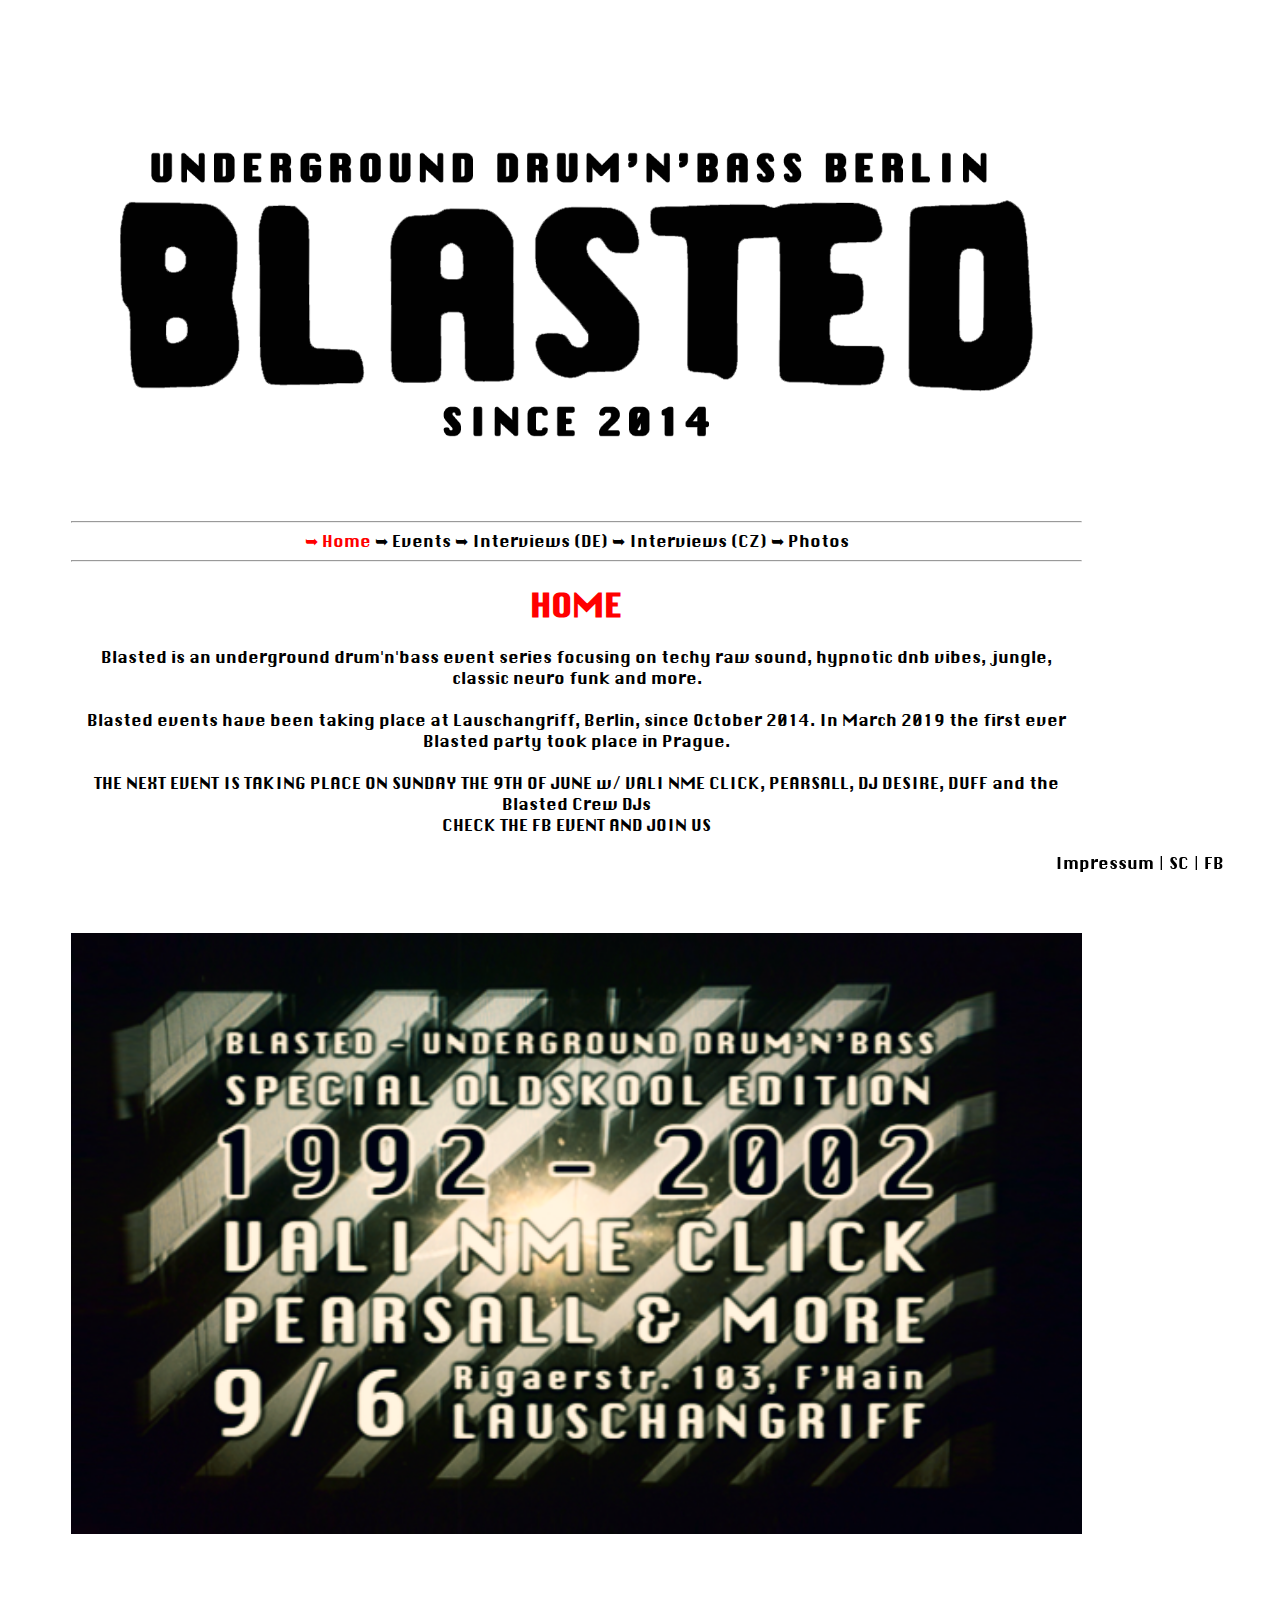
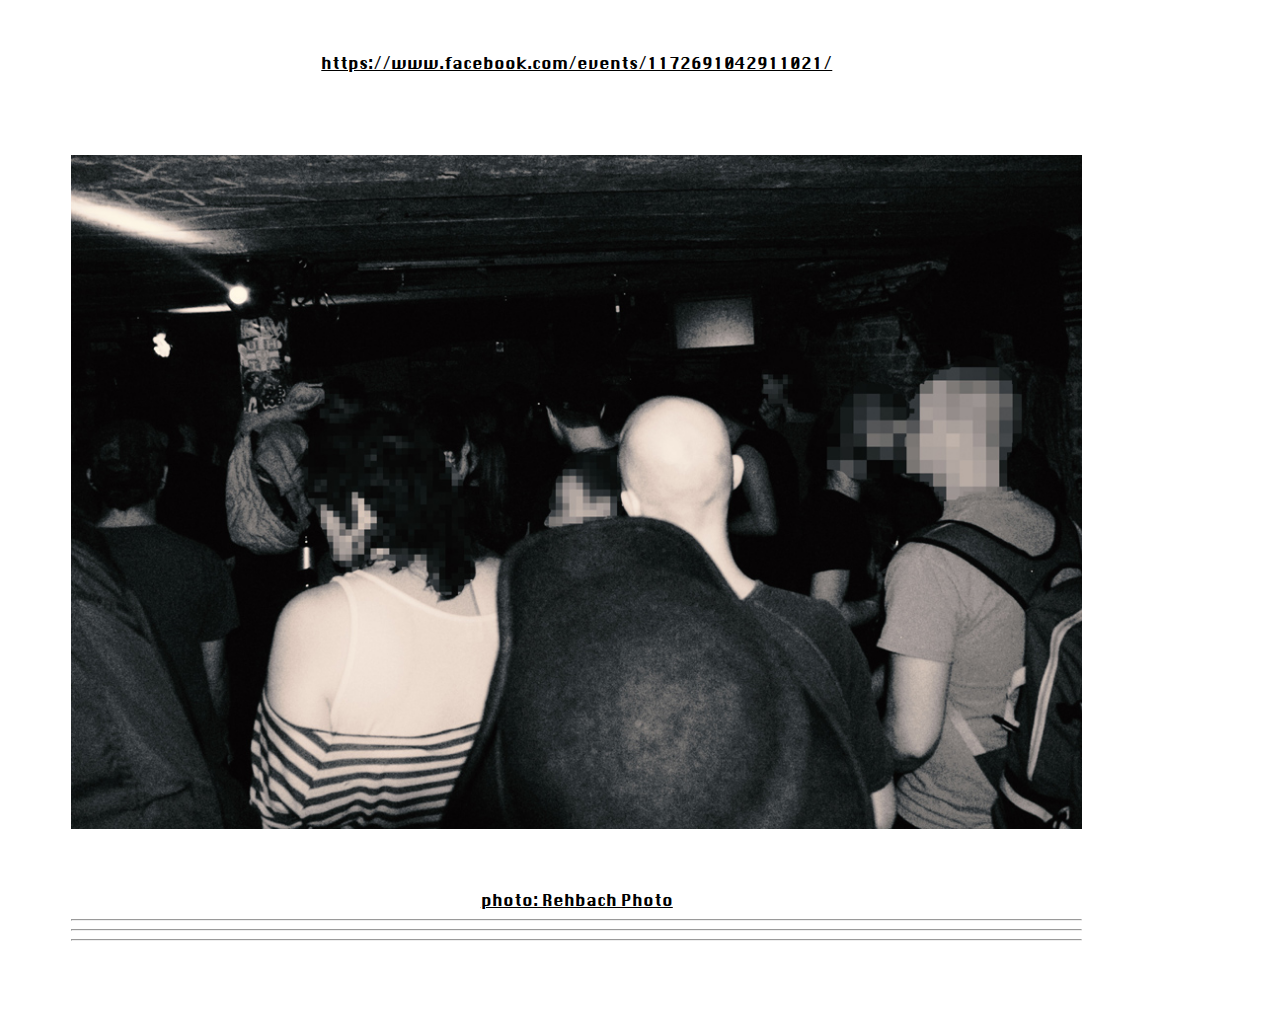
==== index.html @ 139c1ae5 "Update index.html" ====
<html>
  <head>
	  
	  <link rel="icon" href="/images/favicon2.png">
	  <script> 
    var gaProperty = 'UA-128121814-1'; 
    var disableStr = 'ga-disable-' + gaProperty; 
    if (document.cookie.indexOf(disableStr + '=true') > -1) { 
        window[disableStr] = true;
    } 
    function gaOptout() { 
        document.cookie = disableStr + '=true; expires=Thu, 31 Dec 2099 23:59:59 UTC; path=/'; 
        window[disableStr] = true; 
        alert('Das Tracking ist jetzt deaktiviert'); 
    } 
    (function(i,s,o,g,r,a,m){i['GoogleAnalyticsObject']=r;i[r]=i[r]||function(){ 
            (i[r].q=i[r].q||[]).push(arguments)},i[r].l=1*new Date();a=s.createElement(o), 
        m=s.getElementsByTagName(o)[0];a.async=1;a.src=g;m.parentNode.insertBefore(a,m) 
    })(window,document,'script','https://www.google-analytics.com/analytics.js','ga'); 

    ga('create', 'UA-128121814-1', 'auto'); 
    ga('set', 'anonymizeIp', true); 
    ga('send', 'pageview'); 
</script>
  <meta charset="utf-8">
  <meta name="viewport" content="width=device-width, initial-scale=1">
	  <!-- <img src="logo-blasted-web1080px.png">-->
	  
  <!-- <title>Blasted Drum'n'Bass</title>-->
  <link rel="stylesheet" href="stylesheet.css">
  <script src="https://code.jquery.com/jquery-3.3.1.min.js"></script>
  <!-- <script src="https://code.jquery.com/mobile/1.4.5/jquery.mobile-1.4.5.min.js"></script> -->
  <!-- Icon Library -->
  <link rel="stylesheet" href="https://maxcdn.bootstrapcdn.com/font-awesome/4.5.0/css/font-awesome.min.css">
  </head>
  <body>
	 <!--  <h1>DRUMNBASS UNDERGROUND BERLIN</h1>  
	  <div class="picture" 
	       style="background-image: url('https://i.imgur.com/C0jPWAF.png');">
       </div>
-->
  <div><!-- data-role="header" -->
    
  </div>
  <div role="main" class="content">
	  <!--<h3>DRUMNBASS UNDERGROUND BERLIN</h3>-->
	  <div class="picture"
	       style="background-image: url('images/head.png');">
       </div>
	   <!--  <a href="https://www.facebook.com/events/302608627232025/">
  	      <div class="picture" 
	      style="background-image: url('https://i.imgur.com/4Wd5L0T.jpg');">
              </div>
		    <br>
	    </a>
	   <div class="list">
  	   
		  <div>  <a href="https://www.facebook.com/events/302608627232025/">➥ Facebook event</a><br>
			 <a href="http://keepitrollin.de/Forum/Veranstaltungen-Drum-and-Bass/27-10-2018Four-years-of-Blasted-Lauschangriff.html">➥ Keep It Rollin thread</a><br>
		  	  <a href="https://www.residentadvisor.net/events/1171598">➥ Resident Advisor event</a><br>
			 
		  </div><br>
		  -->
		  <div class="list">
			  <hr>
			<a href="index.html" class="red">➥ Home</a>
			  <a href="events.html">➥ Events</a>
			  <a href="interviews_de.html">➥ Interviews (DE)</a>  
			  <a href="interviews_cz.html">➥ Interviews (CZ)</a> 
			<a href="photos.html">➥ Photos</a>  
 
			  <br>
			    <hr>
			  
			  <h1 class=whereami>HOME</h1>
			  
			  Blasted is an underground drum'n'bass event series focusing on techy raw sound, hypnotic dnb vibes, jungle, classic neuro funk and more.
			  <br> <br>Blasted events have been taking place at Lauschangriff, Berlin, since October 2014. In March 2019 the first ever Blasted party took place in Prague.
			   <br> <br>THE NEXT EVENT IS TAKING PLACE ON SUNDAY THE 9TH OF JUNE w/ VALI NME CLICK, PEARSALL, DJ DESIRE, DUFF and the Blasted Crew DJs<br>
			   CHECK THE FB EVENT AND JOIN US<br>
			  <a href="https://www.facebook.com/events/419753808594121/" target="_blank">
			   <div class="picture" 
	       style="background-image: url('images/2019-06-09-banner.png'); height: 90%;">
				  </div><a href="https://www.facebook.com/rehbachphotography/" target="_blank"></a>
			  
			  <br><u><a href="https://www.facebook.com/events/1172691042911021/" target="_blank">https://www.facebook.com/events/1172691042911021/</a>
			  </u> 
			  <br> <br>
			  <div class="picture" 
	       style="background-image: url('photos/home.jpg'); height: 90%;">
       </div><a href="https://www.facebook.com/rehbachphotography/" target="_blank"><u> photo: Rehbach Photo</u></a>
			  
			  <hr>
			  
			  
		
		  <hr>
		  <hr>
		   <!-- 
<h1>Impressum</h1>

<h2>Angaben gem&auml;&szlig; &sect; 5 TMG</h2>
<p>Martin Hyca<br />
Anzengruber 7<br />
12043 Berlin</p>

<h2>Kontakt</h2>
<p>Telefon: +49 (0) 15171445246<br />
E-Mail: blastednb@gmail.com</p>

<h3>Haftung f&uuml;r Inhalte</h3> <p>Als Diensteanbieter sind wir gem&auml;&szlig; &sect; 7 Abs.1 TMG f&uuml;r eigene Inhalte auf diesen Seiten nach den allgemeinen Gesetzen verantwortlich. Nach &sect;&sect; 8 bis 10 TMG sind wir als Diensteanbieter jedoch nicht verpflichtet, &uuml;bermittelte oder gespeicherte fremde Informationen zu &uuml;berwachen oder nach Umst&auml;nden zu forschen, die auf eine rechtswidrige T&auml;tigkeit hinweisen.</p> <p>Verpflichtungen zur Entfernung oder Sperrung der Nutzung von Informationen nach den allgemeinen Gesetzen bleiben hiervon unber&uuml;hrt. Eine diesbez&uuml;gliche Haftung ist jedoch erst ab dem Zeitpunkt der Kenntnis einer konkreten Rechtsverletzung m&ouml;glich. Bei Bekanntwerden von entsprechenden Rechtsverletzungen werden wir diese Inhalte umgehend entfernen.</p> <h3>Haftung f&uuml;r Links</h3> <p>Unser Angebot enth&auml;lt Links zu externen Websites Dritter, auf deren Inhalte wir keinen Einfluss haben. Deshalb k&ouml;nnen wir f&uuml;r diese fremden Inhalte auch keine Gew&auml;hr &uuml;bernehmen. F&uuml;r die Inhalte der verlinkten Seiten ist stets der jeweilige Anbieter oder Betreiber der Seiten verantwortlich. Die verlinkten Seiten wurden zum Zeitpunkt der Verlinkung auf m&ouml;gliche Rechtsverst&ouml;&szlig;e &uuml;berpr&uuml;ft. Rechtswidrige Inhalte waren zum Zeitpunkt der Verlinkung nicht erkennbar.</p> <p>Eine permanente inhaltliche Kontrolle der verlinkten Seiten ist jedoch ohne konkrete Anhaltspunkte einer Rechtsverletzung nicht zumutbar. Bei Bekanntwerden von Rechtsverletzungen werden wir derartige Links umgehend entfernen.</p> <h3>Urheberrecht</h3> <p>Die durch die Seitenbetreiber erstellten Inhalte und Werke auf diesen Seiten unterliegen dem deutschen Urheberrecht. Die Vervielf&auml;ltigung, Bearbeitung, Verbreitung und jede Art der Verwertung au&szlig;erhalb der Grenzen des Urheberrechtes bed&uuml;rfen der schriftlichen Zustimmung des jeweiligen Autors bzw. Erstellers. Downloads und Kopien dieser Seite sind nur f&uuml;r den privaten, nicht kommerziellen Gebrauch gestattet.</p> <p>Soweit die Inhalte auf dieser Seite nicht vom Betreiber erstellt wurden, werden die Urheberrechte Dritter beachtet. Insbesondere werden Inhalte Dritter als solche gekennzeichnet. Sollten Sie trotzdem auf eine Urheberrechtsverletzung aufmerksam werden, bitten wir um einen entsprechenden Hinweis. Bei Bekanntwerden von Rechtsverletzungen werden wir derartige Inhalte umgehend entfernen.</p>

<p>Quelle: <a href="https://www.e-recht24.de">https://www.e-recht24.de</a></p>
  -->
			  </div>  

  </div>
  <div class="footer"> <a href="impressum.html">Impressum</a> |
	  <a href=https://soundcloud.com/blasted_dnb>SC</a> |
	  <a href="https://www.facebook.com/blastedcrewberlin">FB</a> 
  </div>
  </body>
</html>
---- stylesheet.css ----
@font-face {font-family: "Krungthep";
  src: url("Krungthep.ttf") format("truetype")
}

a.red
{
 color: #ff0000 
}

span.answeringname
{
  font-family:courier;
   font-weight: bold;
}

p.frage
{
  font-family:courier;
  font-size:20px;
 font-weight: bold;
 color: 	#303030
   
}

p.antwort
{
  font-family:courier;
 font-style: normal;
  font-weight: normal;
 
}
p.fragecz
{
 font-weight: bold;
font-family:courier;
 color: 	#303030
}

p.antwortcz
{
 font-style: normal;
  font-family:courier
 
}

* {
  color: #000000;
  font-family: Krungthep;
}

body {
  background: #FFFFFF
}

a {
  text-decoration: none; 
  color: #000000
}

a:visited {
  color: #000000
}

h1 {
  text-align: center;
}



h1.whereami {
  color: #ff0000 
}

.picture {
  height: 50%;
  background-size: contain;
  background-repeat: no-repeat;
  background-position: center;
}

.content {
  font-style: normal;
  font-weight: normal;
  width: 80%;
  padding: 5%;
  text-align: center;
}

.section {
  padding: 20px;

}

.footer {
  position: fixed;
  bottom: 0;
  width: 90%;
  padding: 5%;
  padding-bottom: 2%;
  text-align: right;
}

ul
{
  align: center;
}

li
{
  align: center;
}

.list 
{
  
}
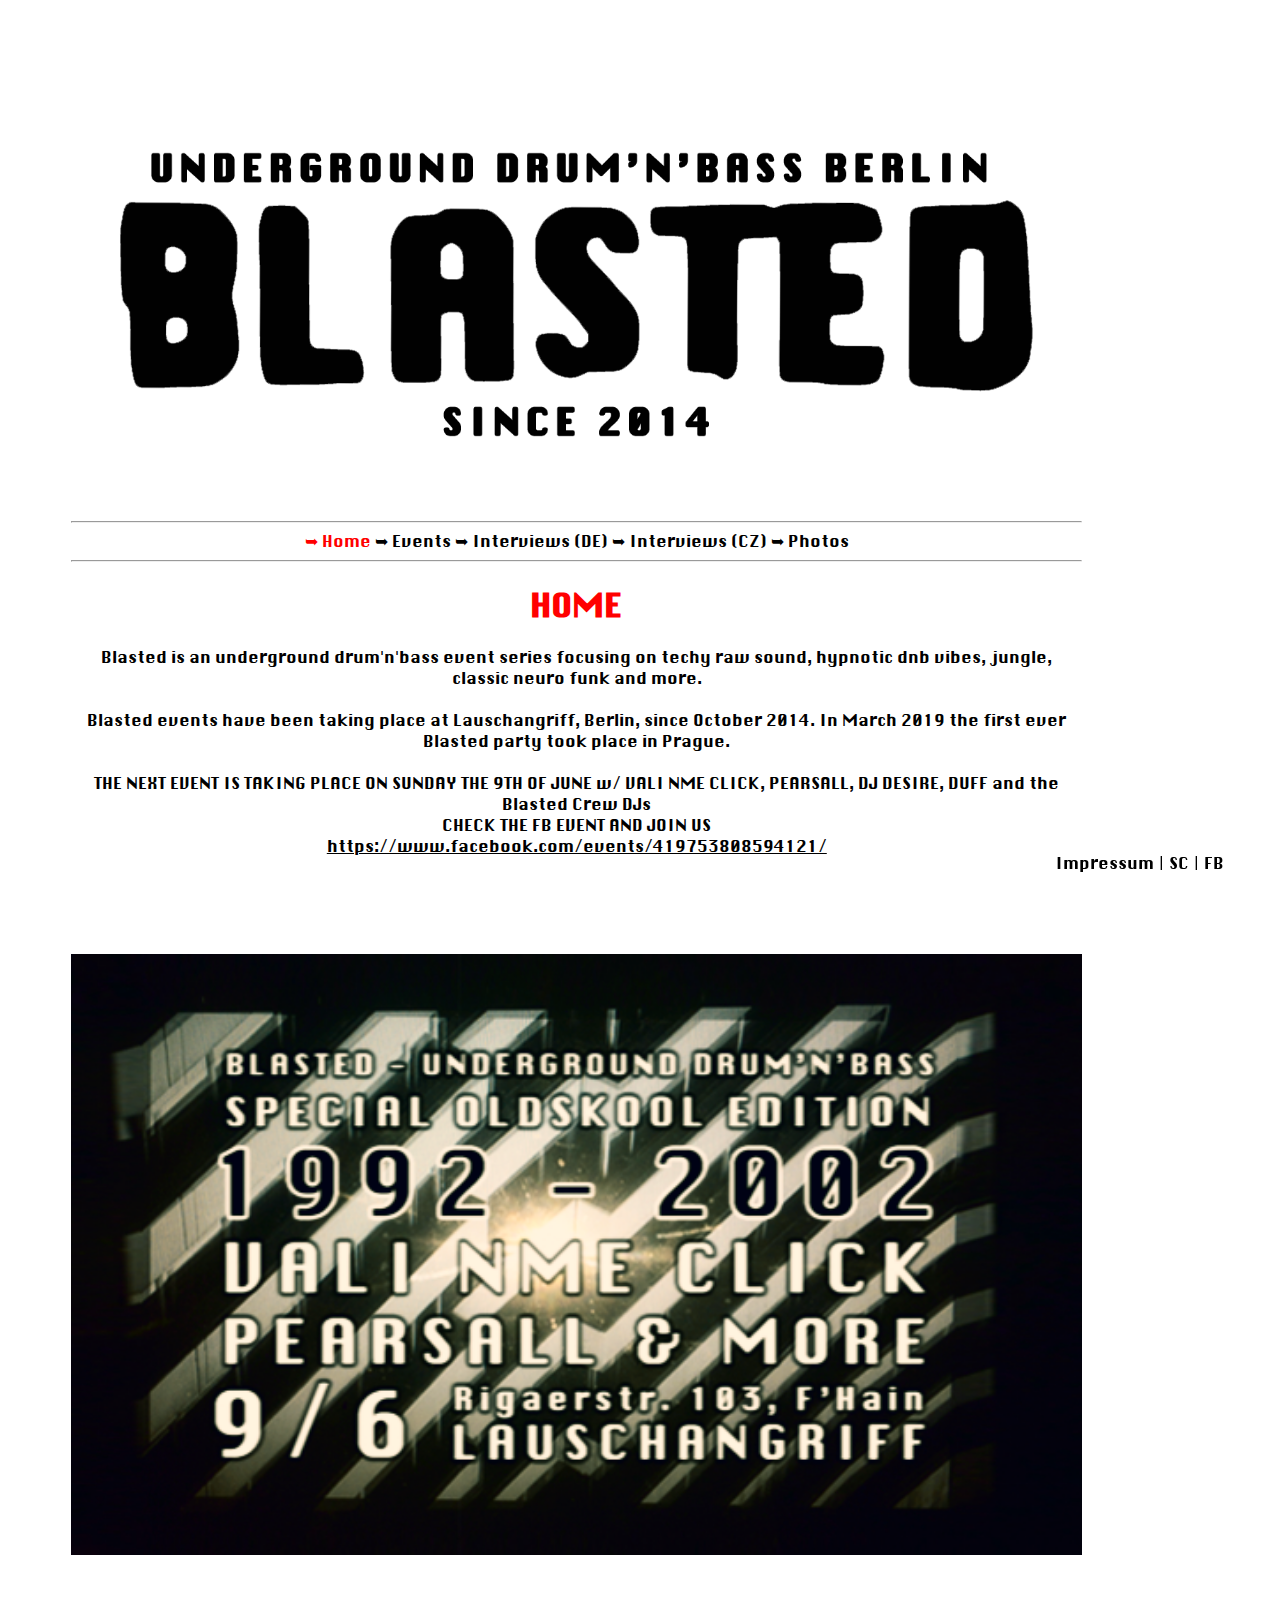
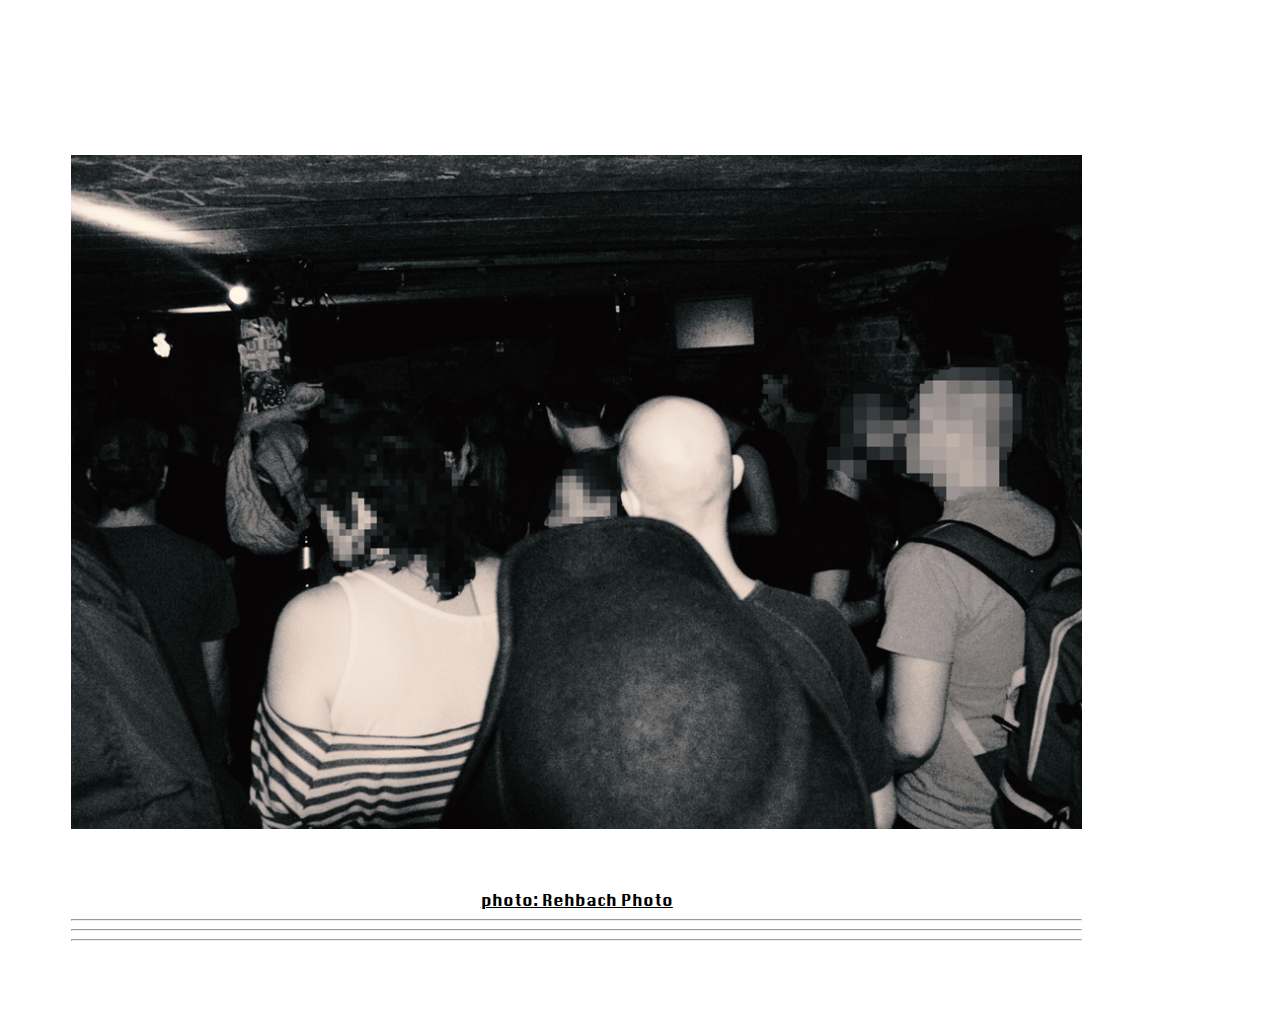
==== commit 4433774f: "Update index.html" ====
--- a/index.html
+++ b/index.html
@@ -78,13 +78,14 @@
 			  <br> <br>Blasted events have been taking place at Lauschangriff, Berlin, since October 2014. In March 2019 the first ever Blasted party took place in Prague.
 			   <br> <br>THE NEXT EVENT IS TAKING PLACE ON SUNDAY THE 9TH OF JUNE w/ VALI NME CLICK, PEARSALL, DJ DESIRE, DUFF and the Blasted Crew DJs<br>
 			   CHECK THE FB EVENT AND JOIN US<br>
+			  <u><a href="https://www.facebook.com/events/419753808594121/" target="_blank">https://www.facebook.com/events/419753808594121/</a>
+			  </u> <br>
 			  <a href="https://www.facebook.com/events/419753808594121/" target="_blank">
 			   <div class="picture" 
 	       style="background-image: url('images/2019-06-09-banner.png'); height: 90%;">
 				  </div><a href="https://www.facebook.com/rehbachphotography/" target="_blank"></a>
 			  
-			  <br><u><a href="https://www.facebook.com/events/1172691042911021/" target="_blank">https://www.facebook.com/events/1172691042911021/</a>
-			  </u> 
+			   
 			  <br> <br>
 			  <div class="picture" 
 	       style="background-image: url('photos/home.jpg'); height: 90%;">
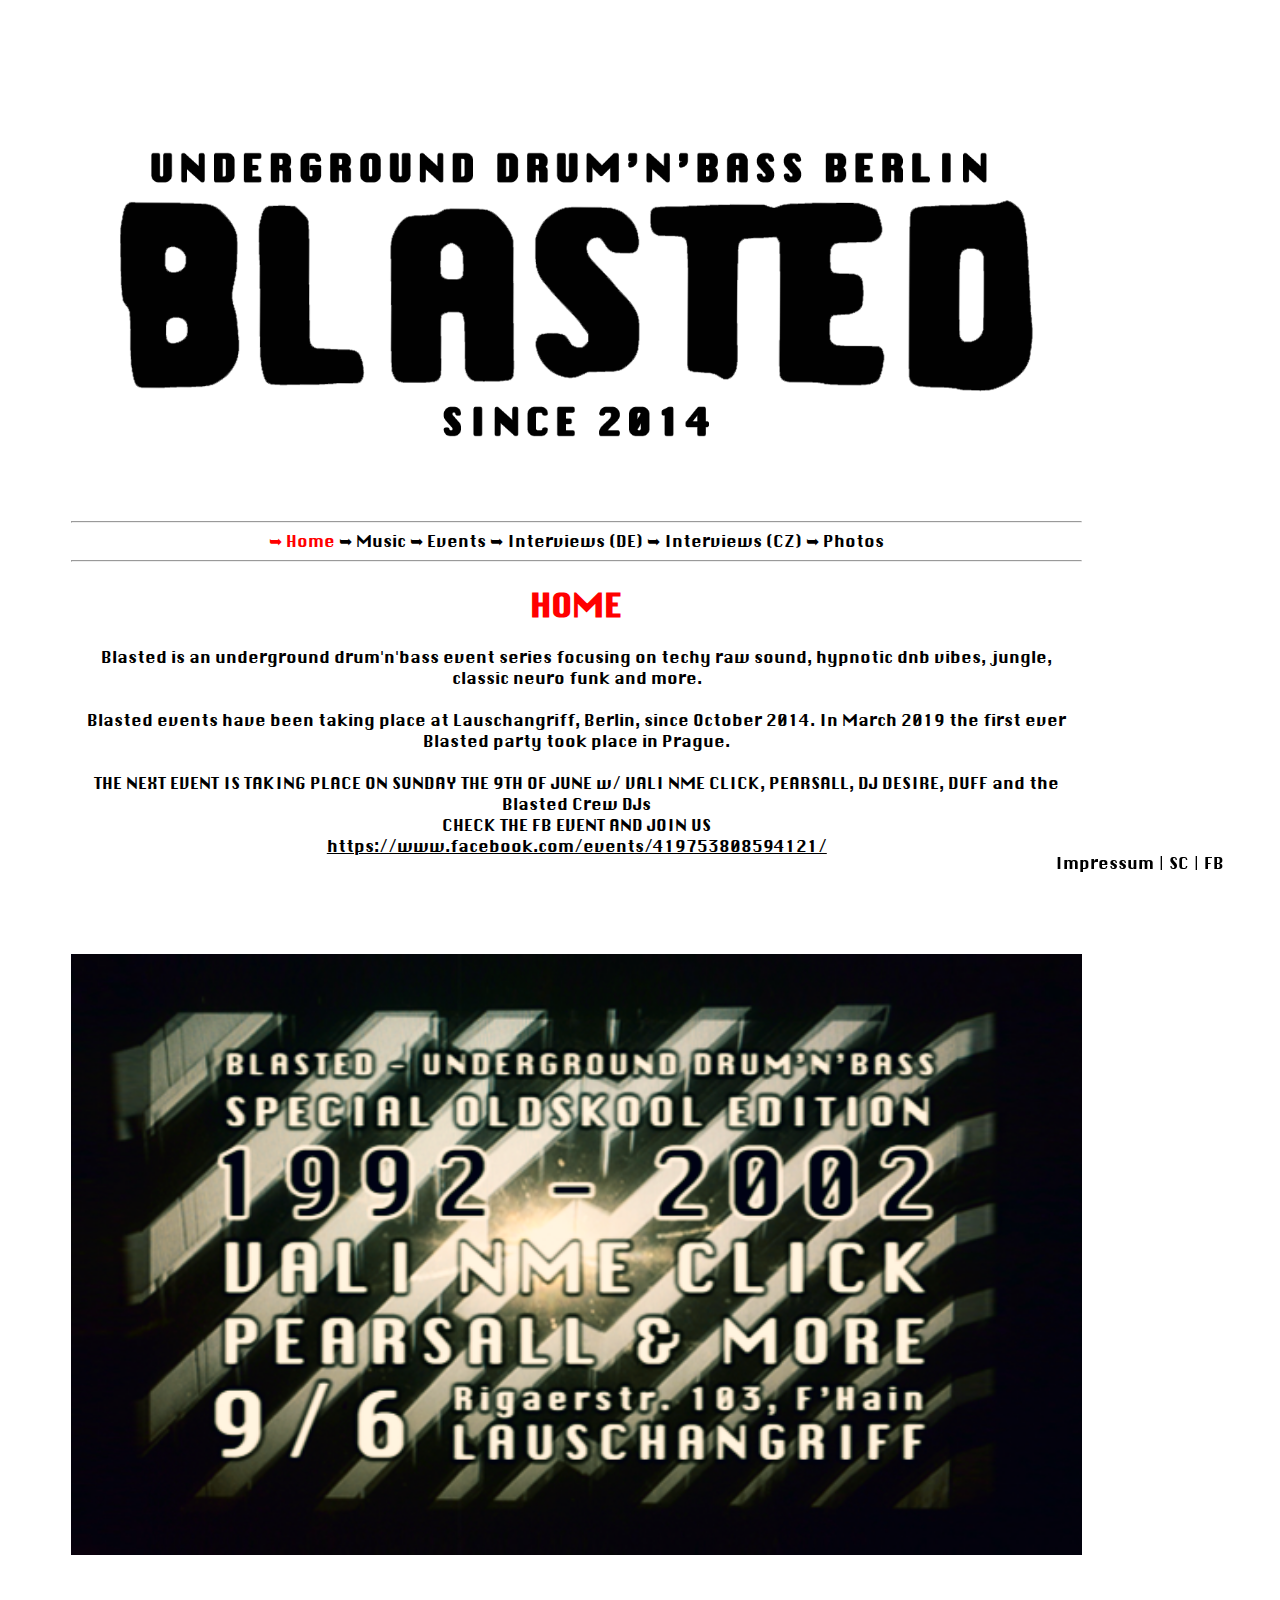
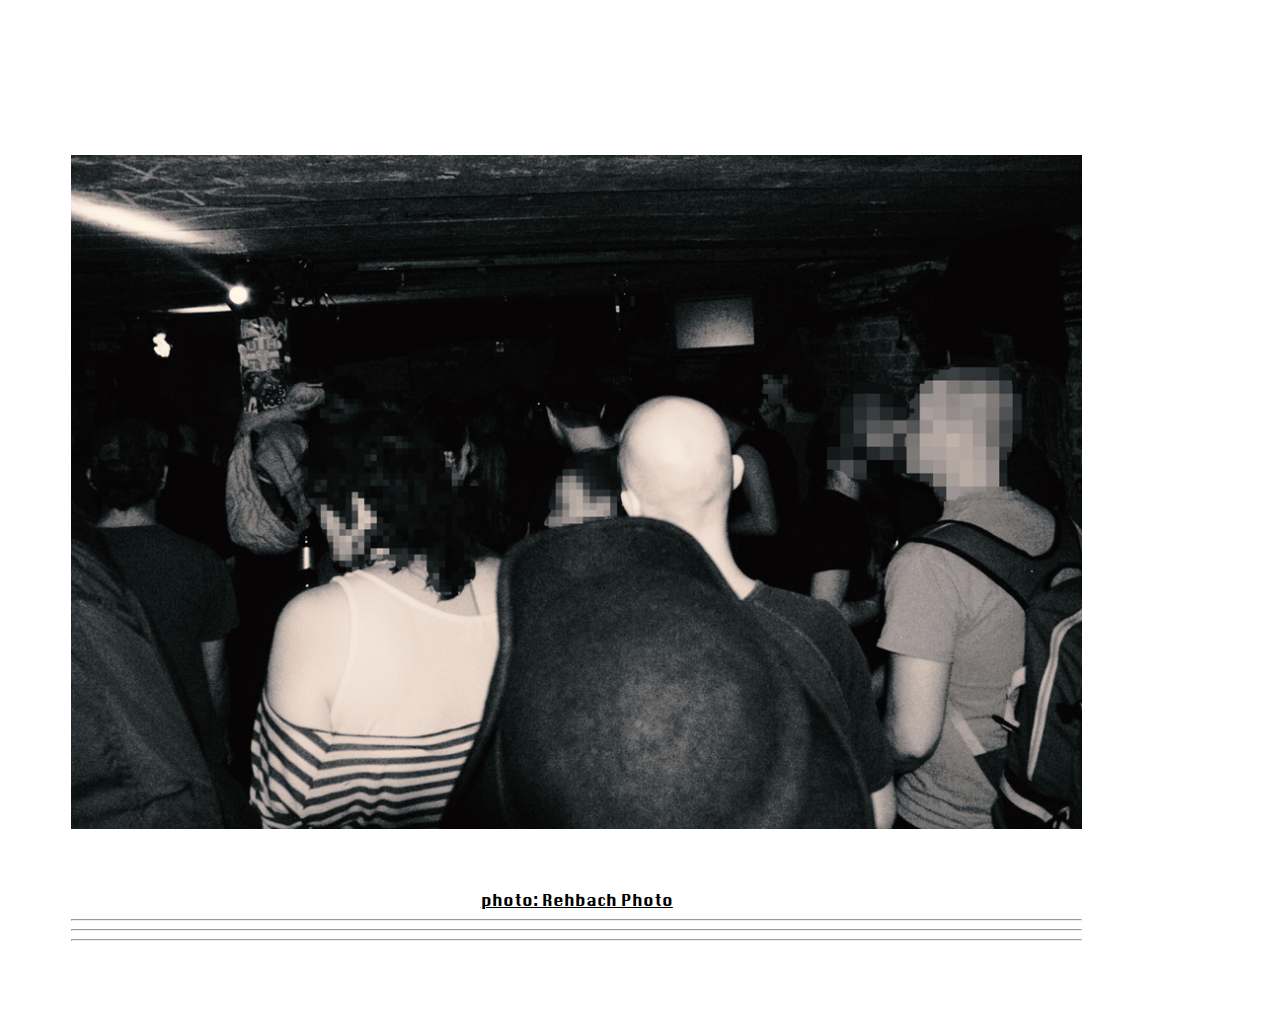
==== commit 084d7dff: "Update index.html" ====
--- a/index.html
+++ b/index.html
@@ -64,6 +64,7 @@
 		  <div class="list">
 			  <hr>
 			<a href="index.html" class="red">➥ Home</a>
+			  <a href="music.html">➥ Music</a>
 			  <a href="events.html">➥ Events</a>
 			  <a href="interviews_de.html">➥ Interviews (DE)</a>  
 			  <a href="interviews_cz.html">➥ Interviews (CZ)</a> 
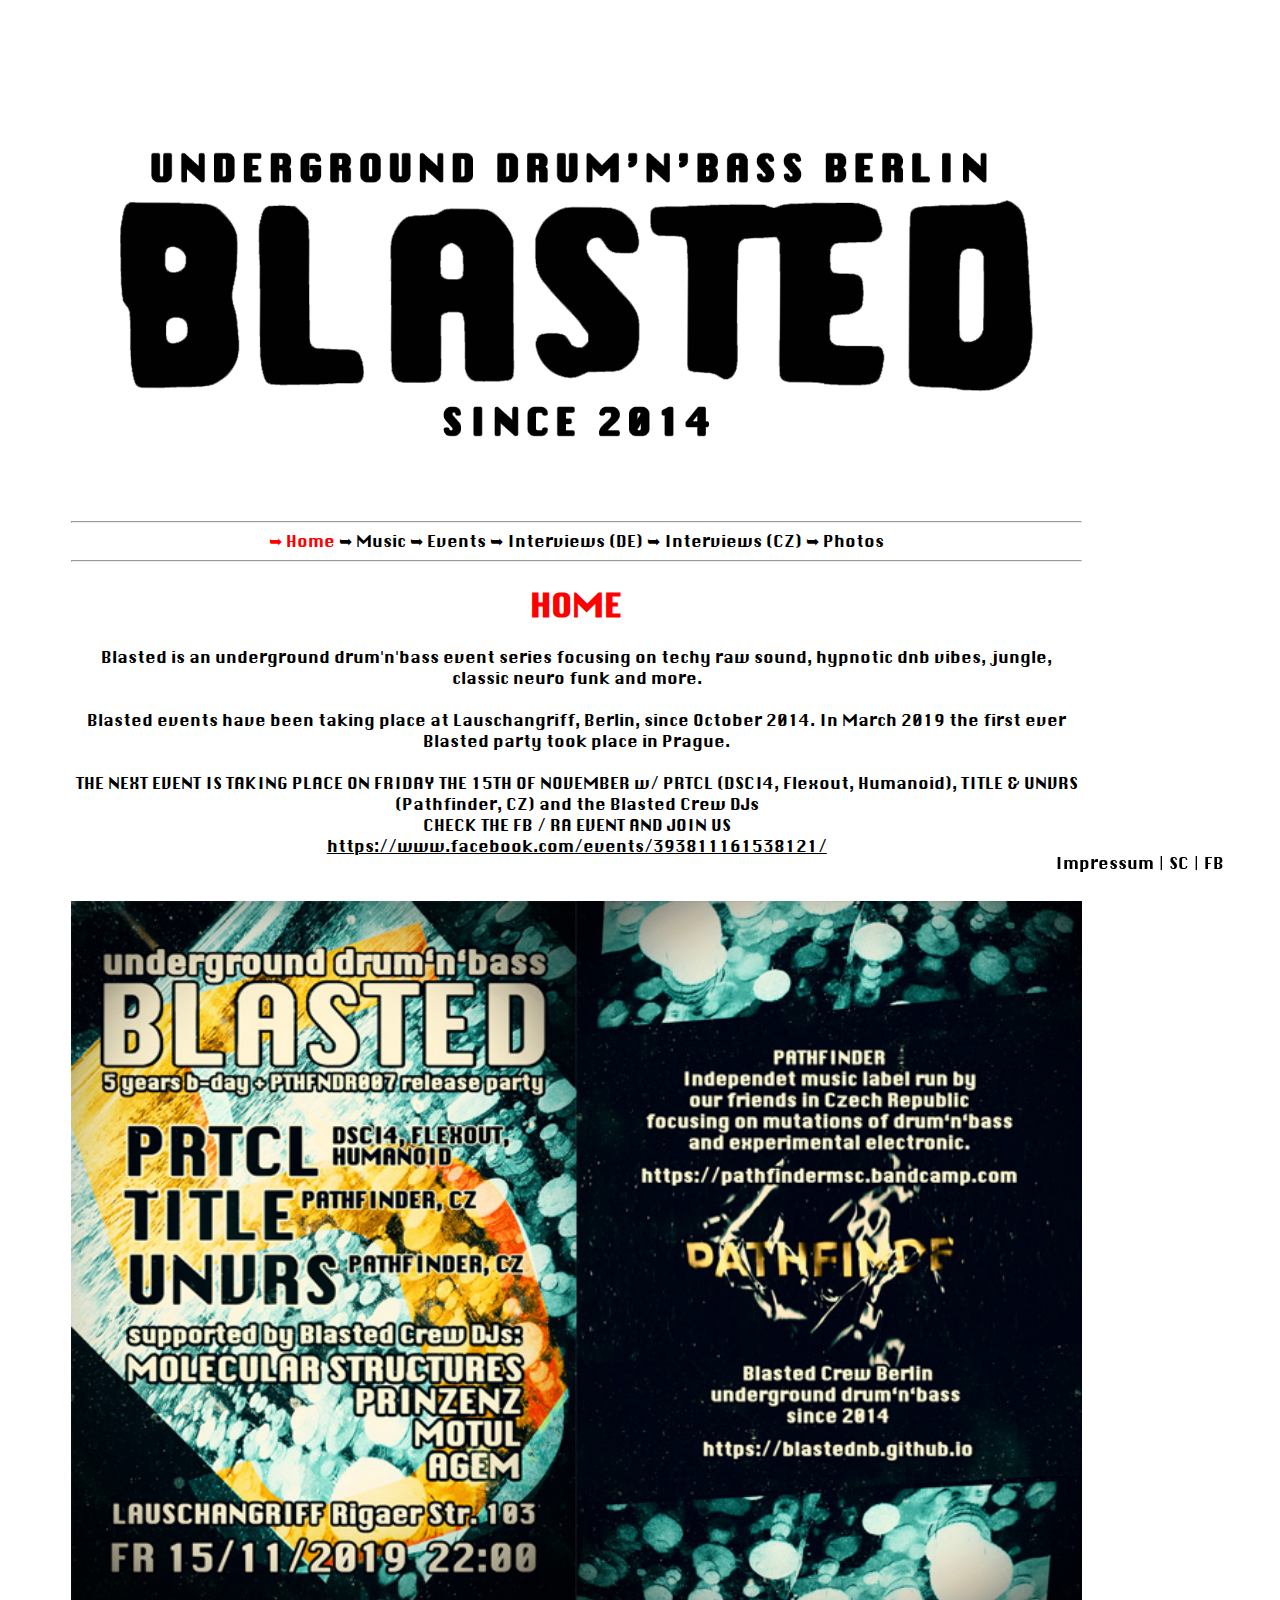
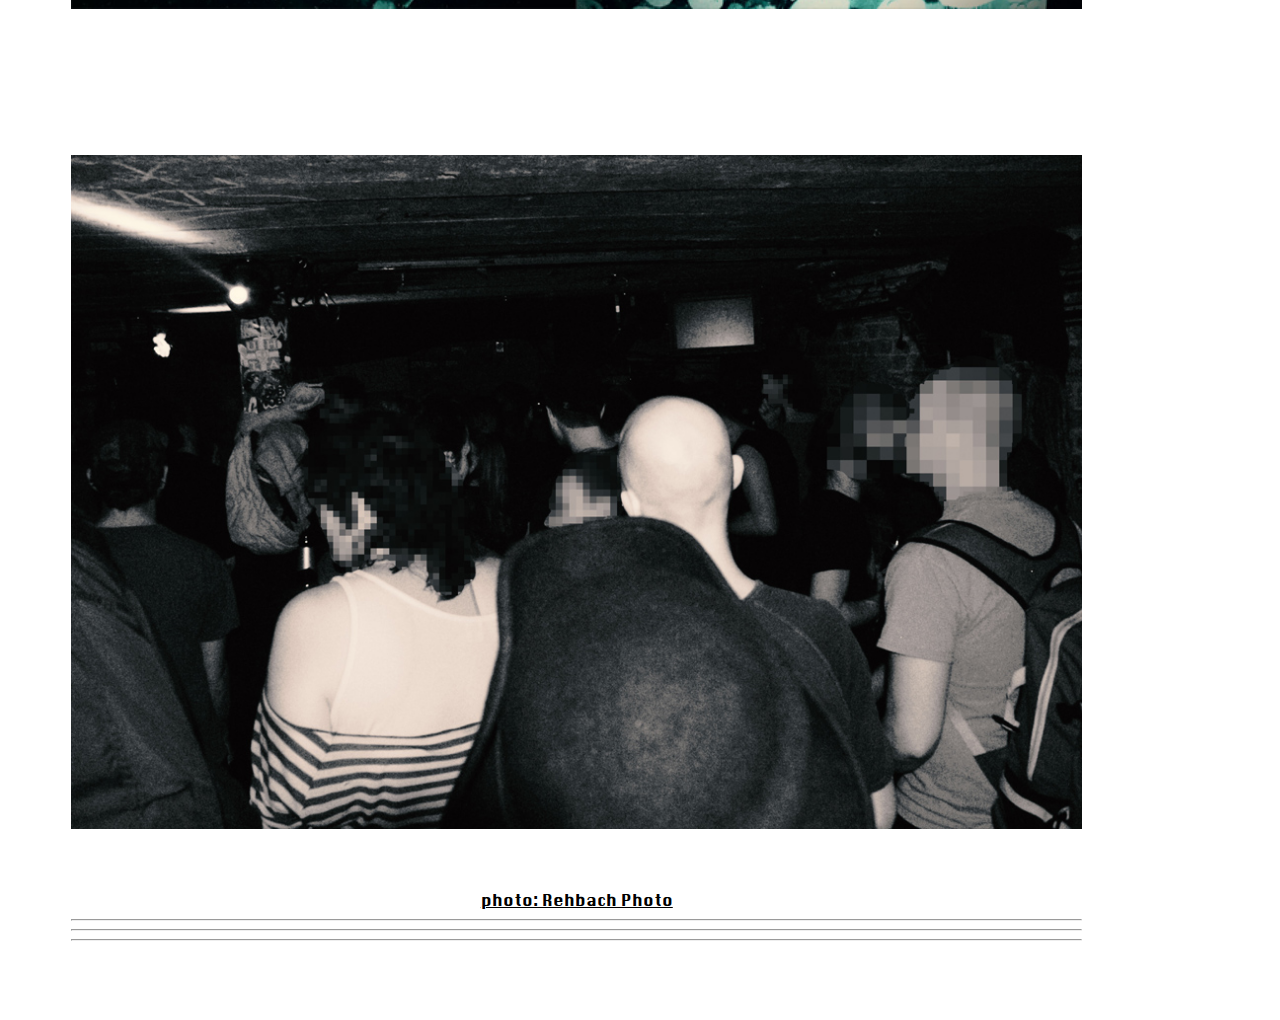
==== commit 64ae87d5: "Update index.html" ====
--- a/index.html
+++ b/index.html
@@ -77,13 +77,13 @@
 			  
 			  Blasted is an underground drum'n'bass event series focusing on techy raw sound, hypnotic dnb vibes, jungle, classic neuro funk and more.
 			  <br> <br>Blasted events have been taking place at Lauschangriff, Berlin, since October 2014. In March 2019 the first ever Blasted party took place in Prague.
-			   <br> <br>THE NEXT EVENT IS TAKING PLACE ON SUNDAY THE 9TH OF JUNE w/ VALI NME CLICK, PEARSALL, DJ DESIRE, DUFF and the Blasted Crew DJs<br>
-			   CHECK THE FB EVENT AND JOIN US<br>
-			  <u><a href="https://www.facebook.com/events/419753808594121/" target="_blank">https://www.facebook.com/events/419753808594121/</a>
+			   <br> <br>THE NEXT EVENT IS TAKING PLACE ON FRIDAY THE 15TH OF NOVEMBER w/ PRTCL (DSCI4, Flexout, Humanoid), TITLE & UNVRS (Pathfinder, CZ) and the Blasted Crew DJs<br>
+			   CHECK THE FB / RA EVENT AND JOIN US<br>
+			  <u><a href="https://www.facebook.com/events/393811161538121/" target="_blank">https://www.facebook.com/events/393811161538121/</a>
 			  </u> <br>
-			  <a href="https://www.facebook.com/events/419753808594121/" target="_blank">
+			  <a href="https://www.facebook.com/events/393811161538121/" target="_blank">
 			   <div class="picture" 
-	       style="background-image: url('images/2019-06-09-banner.png'); height: 90%;">
+	       style="background-image: url('images/2019-11-15-banner.jpg'); height: 90%;">
 				  </div><a href="https://www.facebook.com/rehbachphotography/" target="_blank"></a>
 			  
 			   
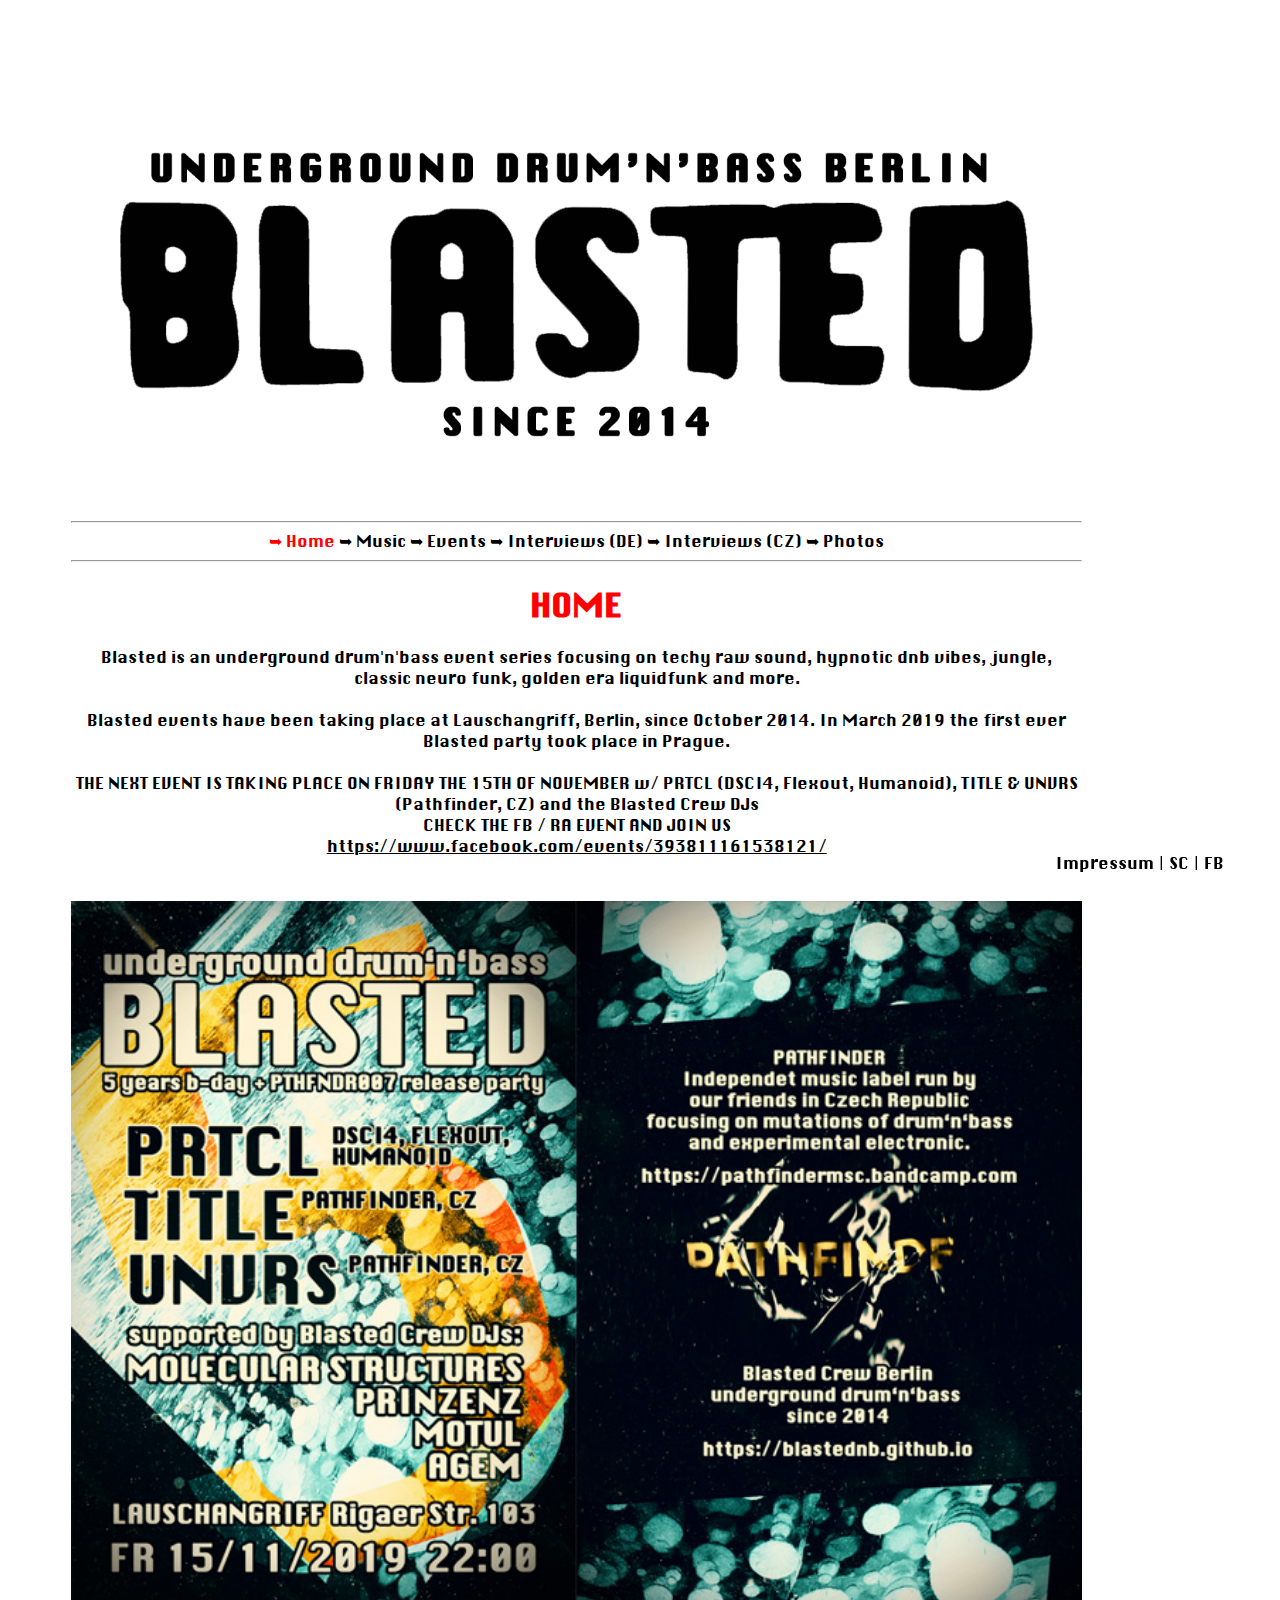
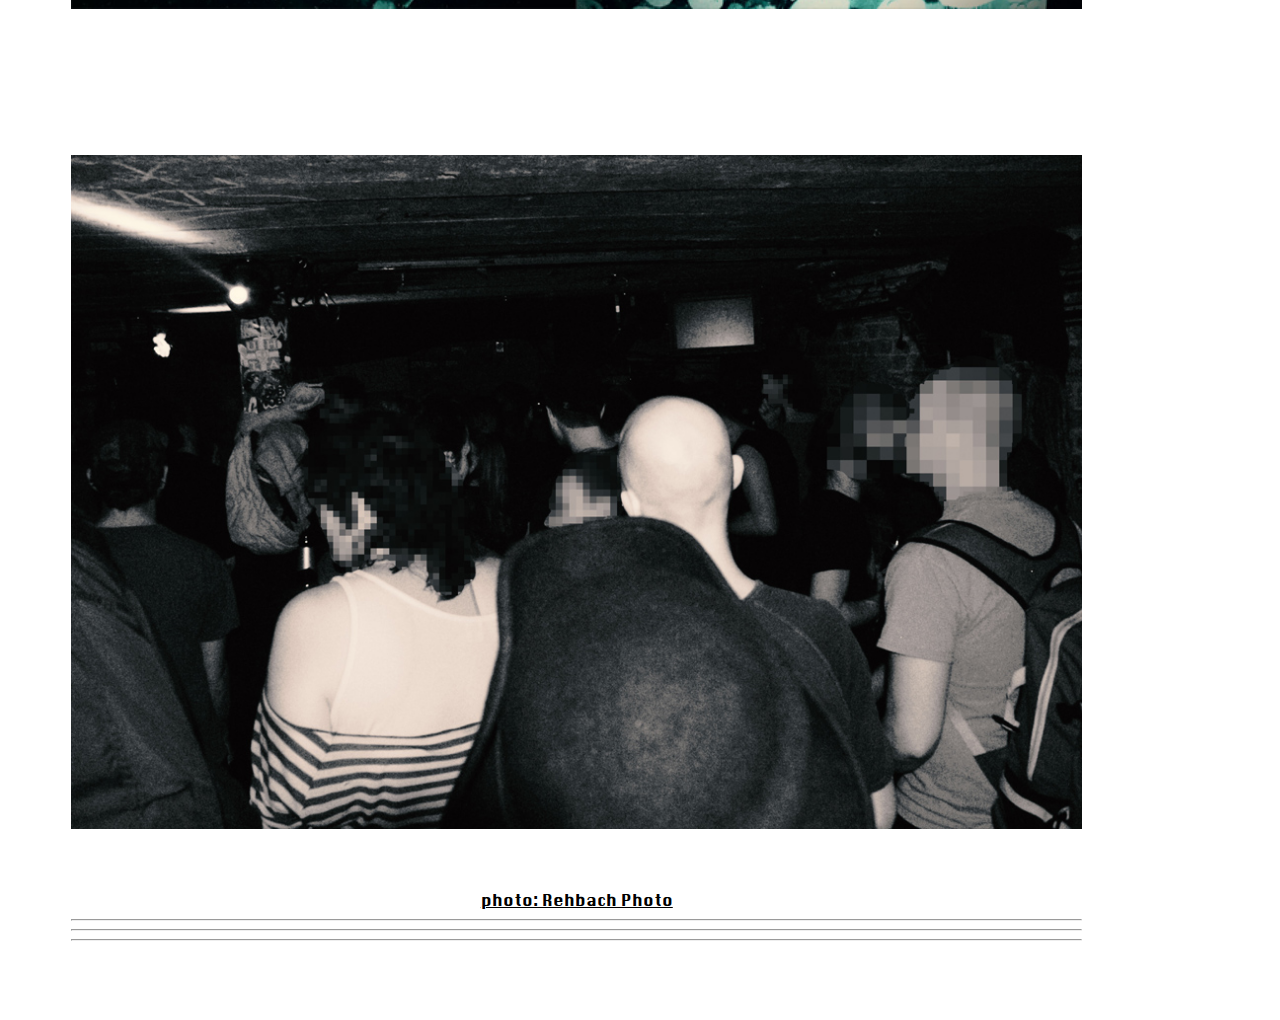
==== commit 96249f43: "Update index.html" ====
--- a/index.html
+++ b/index.html
@@ -1,31 +1,31 @@
 <html>
   <head>
-	  
+
 	  <link rel="icon" href="/images/favicon2.png">
-	  <script> 
-    var gaProperty = 'UA-128121814-1'; 
-    var disableStr = 'ga-disable-' + gaProperty; 
-    if (document.cookie.indexOf(disableStr + '=true') > -1) { 
+	  <script>
+    var gaProperty = 'UA-128121814-1';
+    var disableStr = 'ga-disable-' + gaProperty;
+    if (document.cookie.indexOf(disableStr + '=true') > -1) {
         window[disableStr] = true;
-    } 
-    function gaOptout() { 
-        document.cookie = disableStr + '=true; expires=Thu, 31 Dec 2099 23:59:59 UTC; path=/'; 
-        window[disableStr] = true; 
-        alert('Das Tracking ist jetzt deaktiviert'); 
-    } 
-    (function(i,s,o,g,r,a,m){i['GoogleAnalyticsObject']=r;i[r]=i[r]||function(){ 
-            (i[r].q=i[r].q||[]).push(arguments)},i[r].l=1*new Date();a=s.createElement(o), 
-        m=s.getElementsByTagName(o)[0];a.async=1;a.src=g;m.parentNode.insertBefore(a,m) 
-    })(window,document,'script','https://www.google-analytics.com/analytics.js','ga'); 
+    }
+    function gaOptout() {
+        document.cookie = disableStr + '=true; expires=Thu, 31 Dec 2099 23:59:59 UTC; path=/';
+        window[disableStr] = true;
+        alert('Das Tracking ist jetzt deaktiviert');
+    }
+    (function(i,s,o,g,r,a,m){i['GoogleAnalyticsObject']=r;i[r]=i[r]||function(){
+            (i[r].q=i[r].q||[]).push(arguments)},i[r].l=1*new Date();a=s.createElement(o),
+        m=s.getElementsByTagName(o)[0];a.async=1;a.src=g;m.parentNode.insertBefore(a,m)
+    })(window,document,'script','https://www.google-analytics.com/analytics.js','ga');
 
-    ga('create', 'UA-128121814-1', 'auto'); 
-    ga('set', 'anonymizeIp', true); 
-    ga('send', 'pageview'); 
+    ga('create', 'UA-128121814-1', 'auto');
+    ga('set', 'anonymizeIp', true);
+    ga('send', 'pageview');
 </script>
   <meta charset="utf-8">
   <meta name="viewport" content="width=device-width, initial-scale=1">
 	  <!-- <img src="logo-blasted-web1080px.png">-->
-	  
+
   <!-- <title>Blasted Drum'n'Bass</title>-->
   <link rel="stylesheet" href="stylesheet.css">
   <script src="https://code.jquery.com/jquery-3.3.1.min.js"></script>
@@ -34,13 +34,13 @@
   <link rel="stylesheet" href="https://maxcdn.bootstrapcdn.com/font-awesome/4.5.0/css/font-awesome.min.css">
   </head>
   <body>
-	 <!--  <h1>DRUMNBASS UNDERGROUND BERLIN</h1>  
-	  <div class="picture" 
+	 <!--  <h1>DRUMNBASS UNDERGROUND BERLIN</h1>
+	  <div class="picture"
 	       style="background-image: url('https://i.imgur.com/C0jPWAF.png');">
        </div>
 -->
   <div><!-- data-role="header" -->
-    
+
   </div>
   <div role="main" class="content">
 	  <!--<h3>DRUMNBASS UNDERGROUND BERLIN</h3>-->
@@ -48,17 +48,17 @@
 	       style="background-image: url('images/head.png');">
        </div>
 	   <!--  <a href="https://www.facebook.com/events/302608627232025/">
-  	      <div class="picture" 
+  	      <div class="picture"
 	      style="background-image: url('https://i.imgur.com/4Wd5L0T.jpg');">
               </div>
 		    <br>
 	    </a>
 	   <div class="list">
-  	   
+
 		  <div>  <a href="https://www.facebook.com/events/302608627232025/">➥ Facebook event</a><br>
 			 <a href="http://keepitrollin.de/Forum/Veranstaltungen-Drum-and-Bass/27-10-2018Four-years-of-Blasted-Lauschangriff.html">➥ Keep It Rollin thread</a><br>
 		  	  <a href="https://www.residentadvisor.net/events/1171598">➥ Resident Advisor event</a><br>
-			 
+
 		  </div><br>
 		  -->
 		  <div class="list">
@@ -66,39 +66,39 @@
 			<a href="index.html" class="red">➥ Home</a>
 			  <a href="music.html">➥ Music</a>
 			  <a href="events.html">➥ Events</a>
-			  <a href="interviews_de.html">➥ Interviews (DE)</a>  
-			  <a href="interviews_cz.html">➥ Interviews (CZ)</a> 
-			<a href="photos.html">➥ Photos</a>  
- 
+			  <a href="interviews_de.html">➥ Interviews (DE)</a>
+			  <a href="interviews_cz.html">➥ Interviews (CZ)</a>
+			<a href="photos.html">➥ Photos</a>
+
 			  <br>
 			    <hr>
-			  
+
 			  <h1 class=whereami>HOME</h1>
-			  
-			  Blasted is an underground drum'n'bass event series focusing on techy raw sound, hypnotic dnb vibes, jungle, classic neuro funk and more.
+
+			  Blasted is an underground drum'n'bass event series focusing on techy raw sound, hypnotic dnb vibes, jungle, classic neuro funk, golden era liquidfunk and more.
 			  <br> <br>Blasted events have been taking place at Lauschangriff, Berlin, since October 2014. In March 2019 the first ever Blasted party took place in Prague.
 			   <br> <br>THE NEXT EVENT IS TAKING PLACE ON FRIDAY THE 15TH OF NOVEMBER w/ PRTCL (DSCI4, Flexout, Humanoid), TITLE & UNVRS (Pathfinder, CZ) and the Blasted Crew DJs<br>
 			   CHECK THE FB / RA EVENT AND JOIN US<br>
 			  <u><a href="https://www.facebook.com/events/393811161538121/" target="_blank">https://www.facebook.com/events/393811161538121/</a>
 			  </u> <br>
 			  <a href="https://www.facebook.com/events/393811161538121/" target="_blank">
-			   <div class="picture" 
+			   <div class="picture"
 	       style="background-image: url('images/2019-11-15-banner.jpg'); height: 90%;">
 				  </div><a href="https://www.facebook.com/rehbachphotography/" target="_blank"></a>
-			  
-			   
+
+
 			  <br> <br>
-			  <div class="picture" 
+			  <div class="picture"
 	       style="background-image: url('photos/home.jpg'); height: 90%;">
        </div><a href="https://www.facebook.com/rehbachphotography/" target="_blank"><u> photo: Rehbach Photo</u></a>
-			  
+
 			  <hr>
-			  
-			  
-		
+
+
+
 		  <hr>
 		  <hr>
-		   <!-- 
+		   <!--
 <h1>Impressum</h1>
 
 <h2>Angaben gem&auml;&szlig; &sect; 5 TMG</h2>
@@ -114,12 +114,12 @@
 
 <p>Quelle: <a href="https://www.e-recht24.de">https://www.e-recht24.de</a></p>
   -->
-			  </div>  
+			  </div>
 
   </div>
   <div class="footer"> <a href="impressum.html">Impressum</a> |
 	  <a href=https://soundcloud.com/blasted_dnb>SC</a> |
-	  <a href="https://www.facebook.com/blastedcrewberlin">FB</a> 
+	  <a href="https://www.facebook.com/blastedcrewberlin">FB</a>
   </div>
   </body>
 </html>
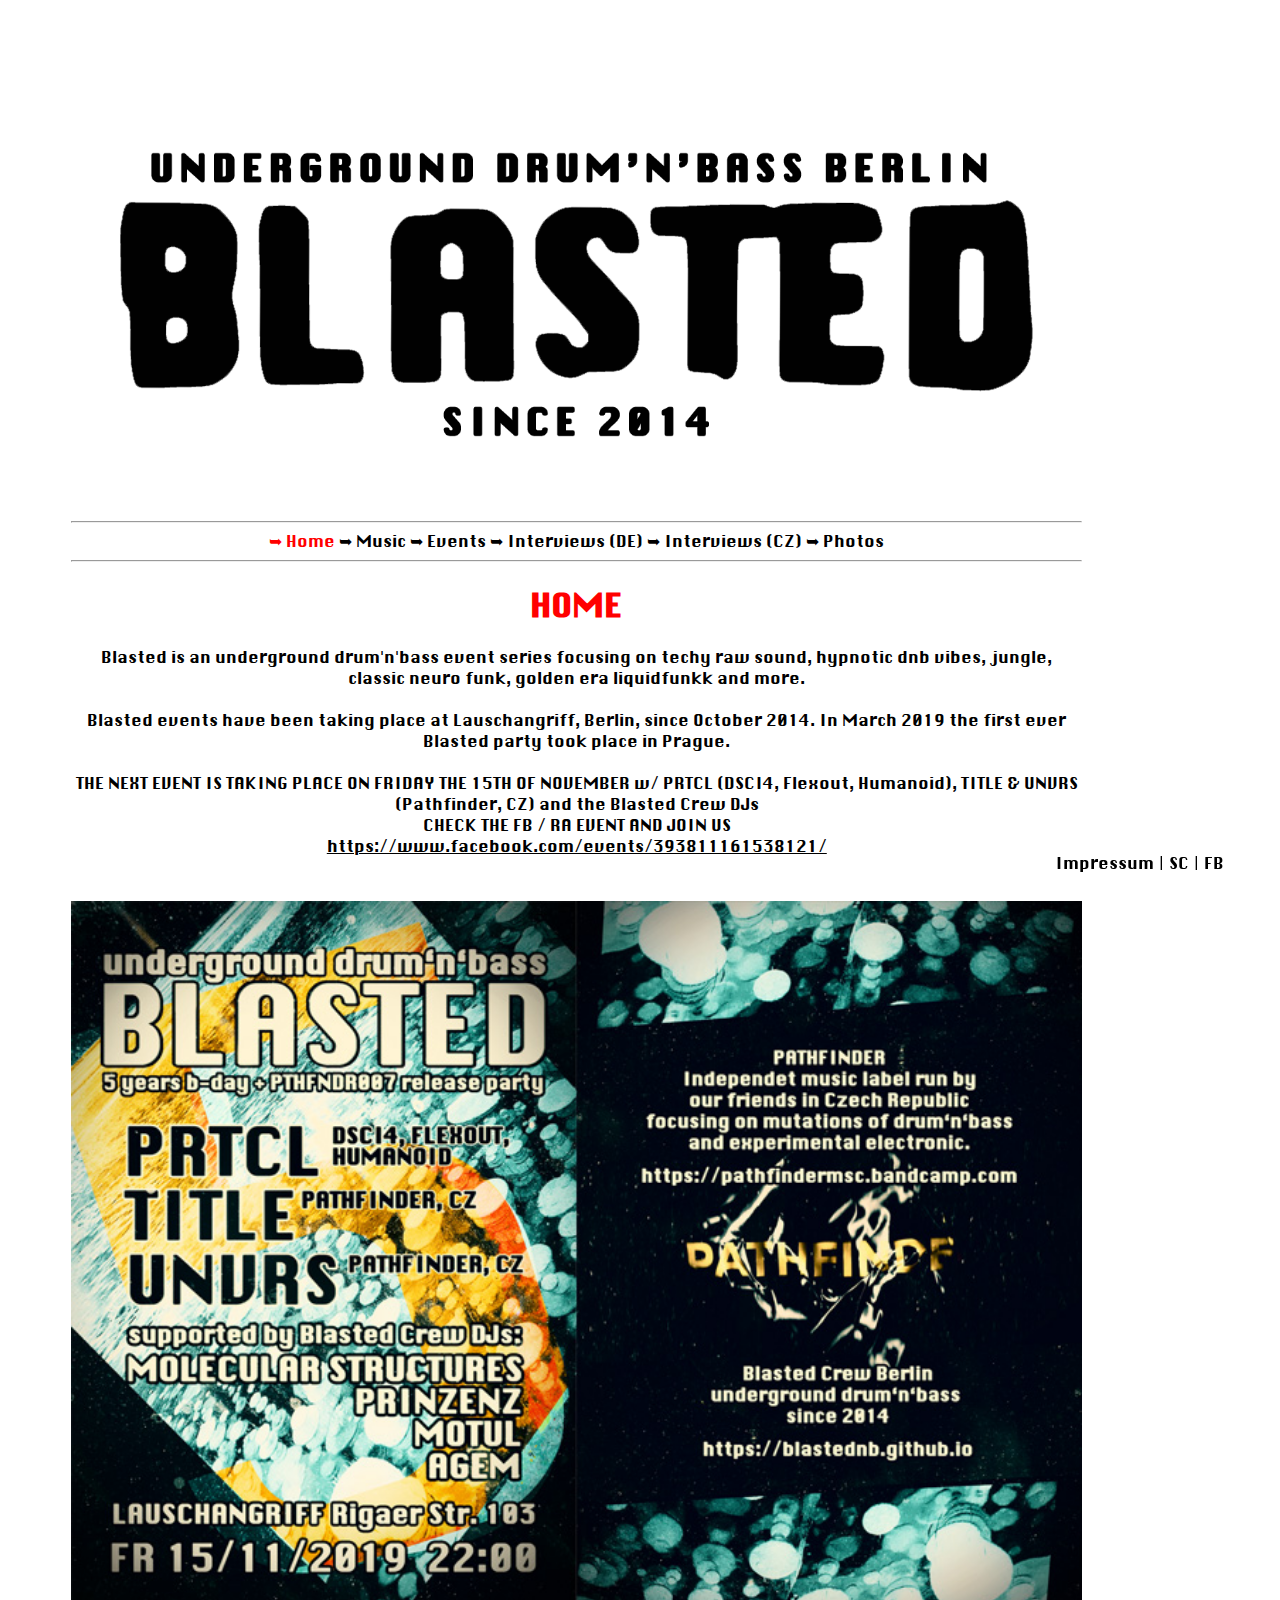
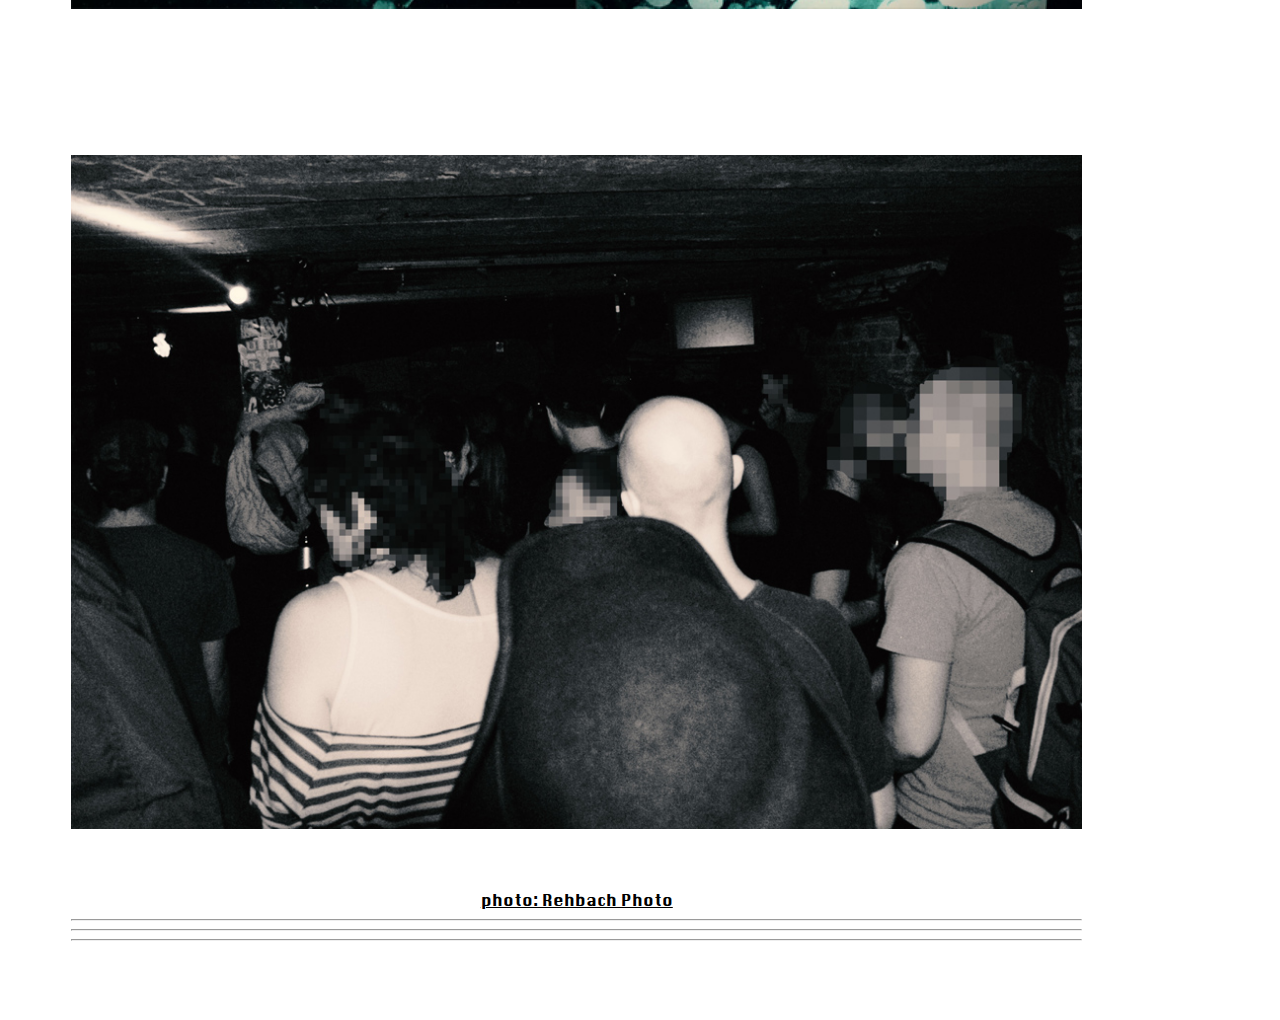
==== commit f00c400b: "Update index.html" ====
--- a/index.html
+++ b/index.html
@@ -75,7 +75,7 @@
 
 			  <h1 class=whereami>HOME</h1>
 
-			  Blasted is an underground drum'n'bass event series focusing on techy raw sound, hypnotic dnb vibes, jungle, classic neuro funk, golden era liquidfunk and more.
+			  Blasted is an underground drum'n'bass event series focusing on techy raw sound, hypnotic dnb vibes, jungle, classic neuro funk, golden era liquidfunkk and more.
 			  <br> <br>Blasted events have been taking place at Lauschangriff, Berlin, since October 2014. In March 2019 the first ever Blasted party took place in Prague.
 			   <br> <br>THE NEXT EVENT IS TAKING PLACE ON FRIDAY THE 15TH OF NOVEMBER w/ PRTCL (DSCI4, Flexout, Humanoid), TITLE & UNVRS (Pathfinder, CZ) and the Blasted Crew DJs<br>
 			   CHECK THE FB / RA EVENT AND JOIN US<br>
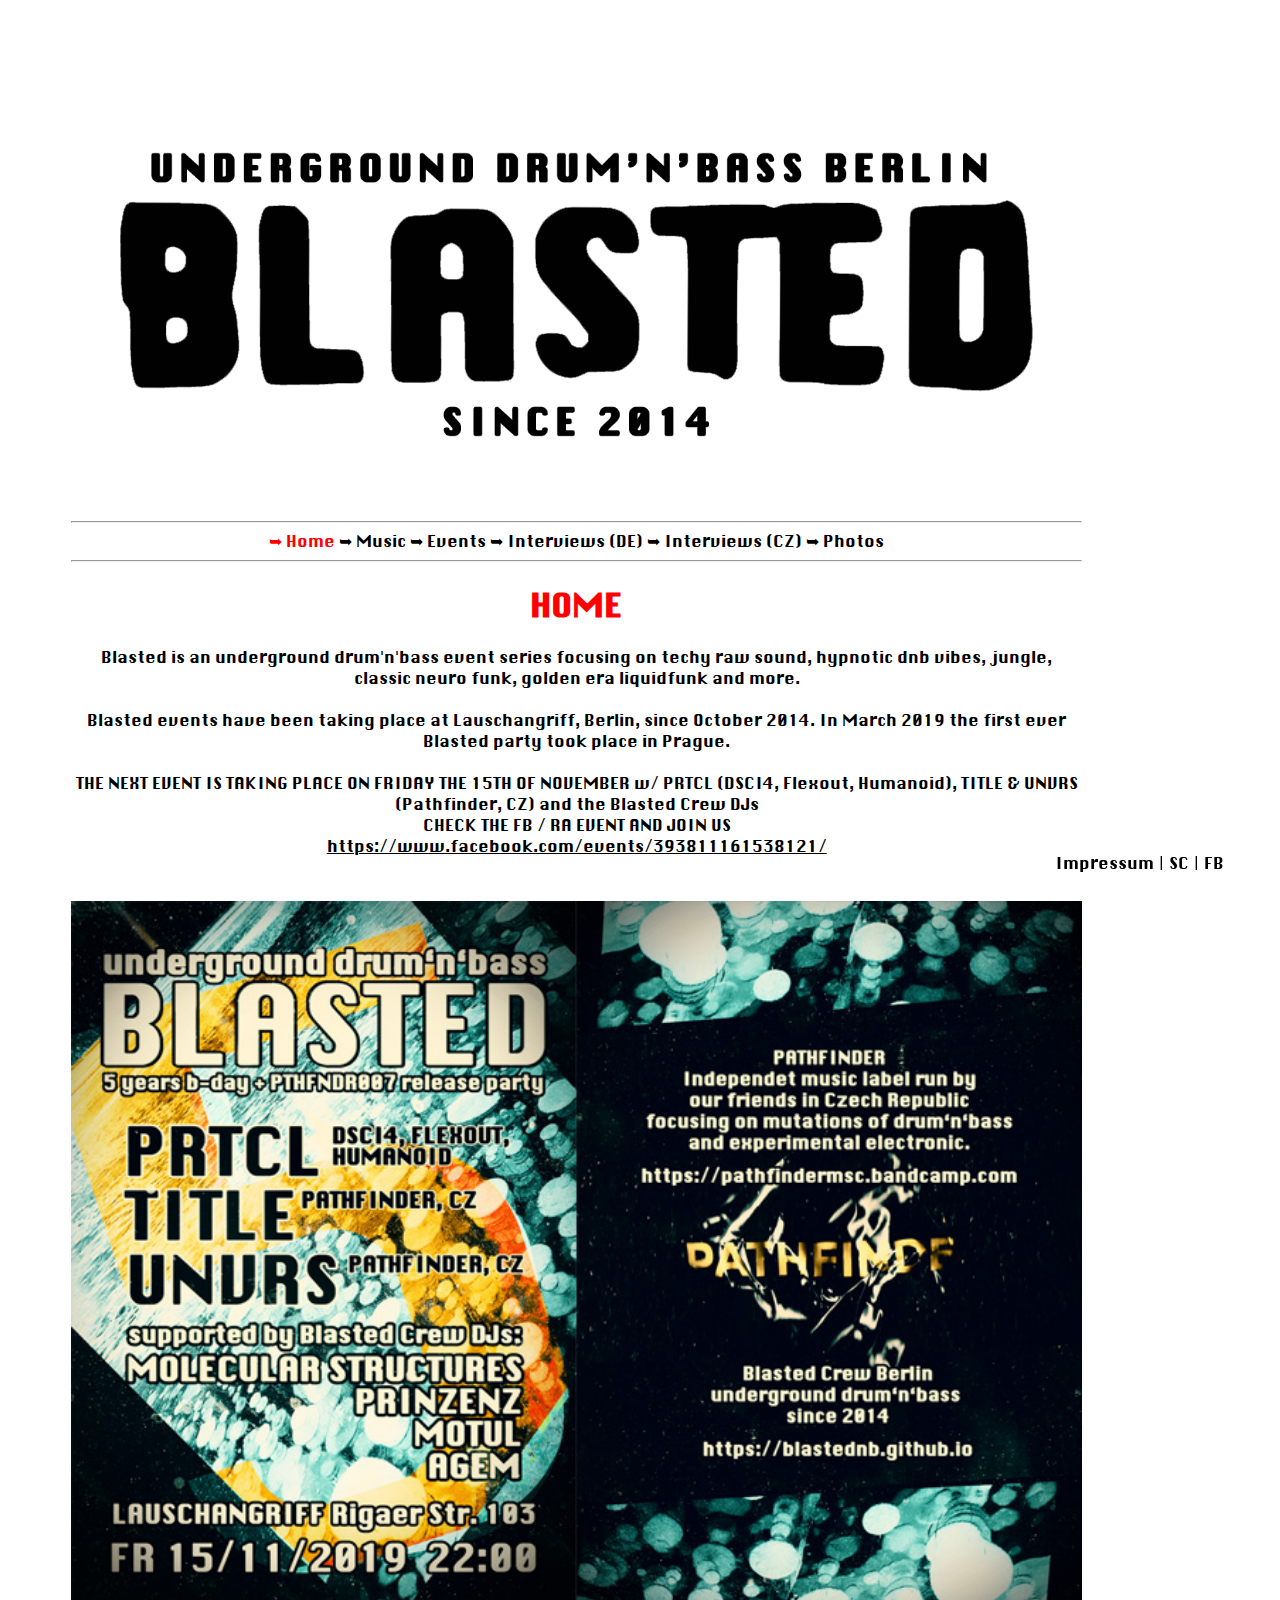
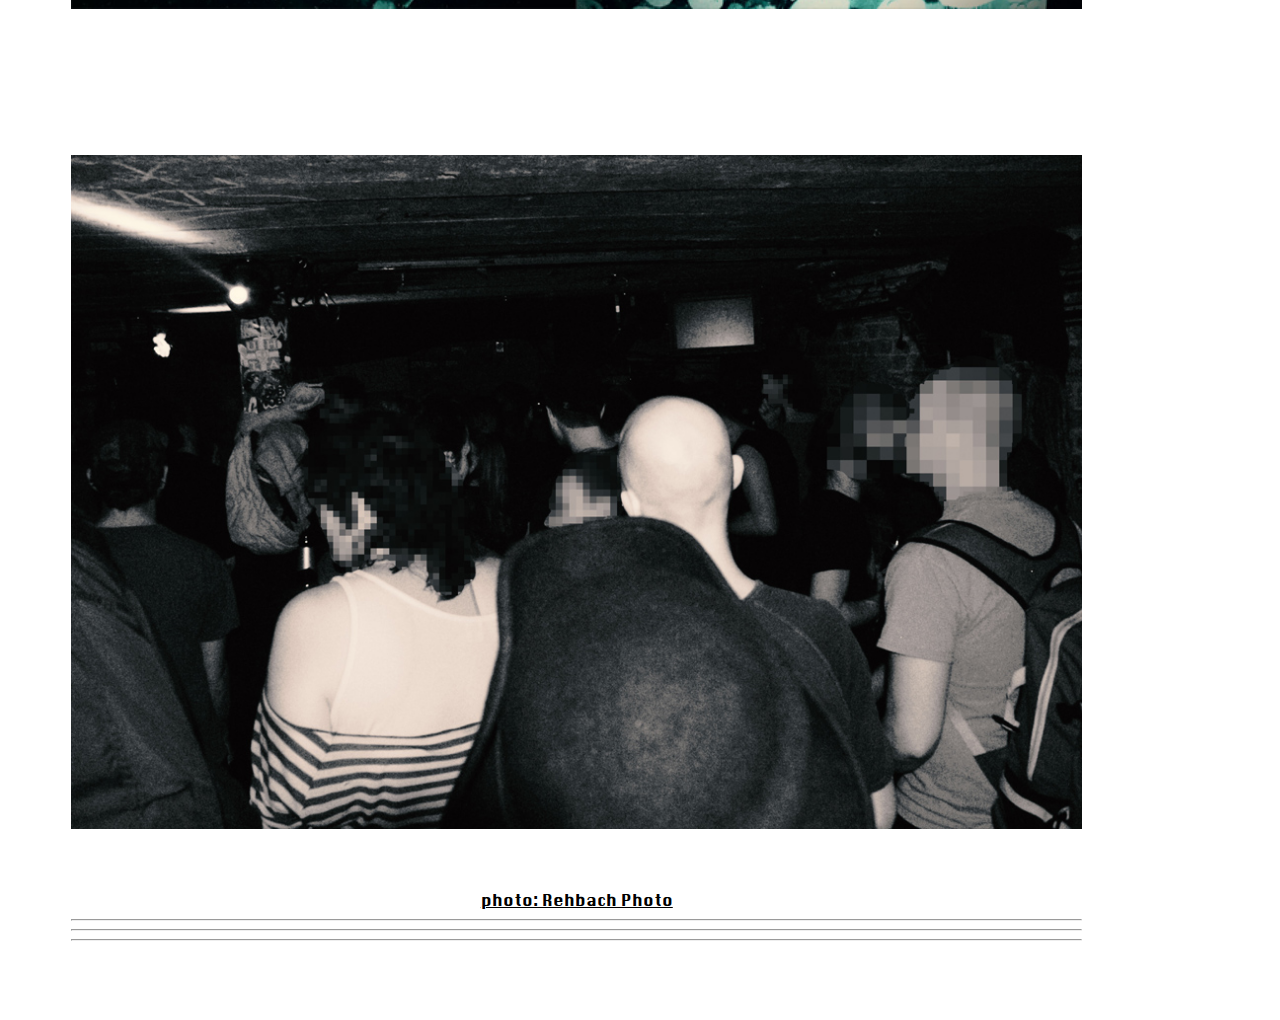
==== commit c4f44000: "Update index.html" ====
--- a/index.html
+++ b/index.html
@@ -75,7 +75,7 @@
 
 			  <h1 class=whereami>HOME</h1>
 
-			  Blasted is an underground drum'n'bass event series focusing on techy raw sound, hypnotic dnb vibes, jungle, classic neuro funk, golden era liquidfunkk and more.
+			  Blasted is an underground drum'n'bass event series focusing on techy raw sound, hypnotic dnb vibes, jungle, classic neuro funk, golden era liquidfunk and more.
 			  <br> <br>Blasted events have been taking place at Lauschangriff, Berlin, since October 2014. In March 2019 the first ever Blasted party took place in Prague.
 			   <br> <br>THE NEXT EVENT IS TAKING PLACE ON FRIDAY THE 15TH OF NOVEMBER w/ PRTCL (DSCI4, Flexout, Humanoid), TITLE & UNVRS (Pathfinder, CZ) and the Blasted Crew DJs<br>
 			   CHECK THE FB / RA EVENT AND JOIN US<br>
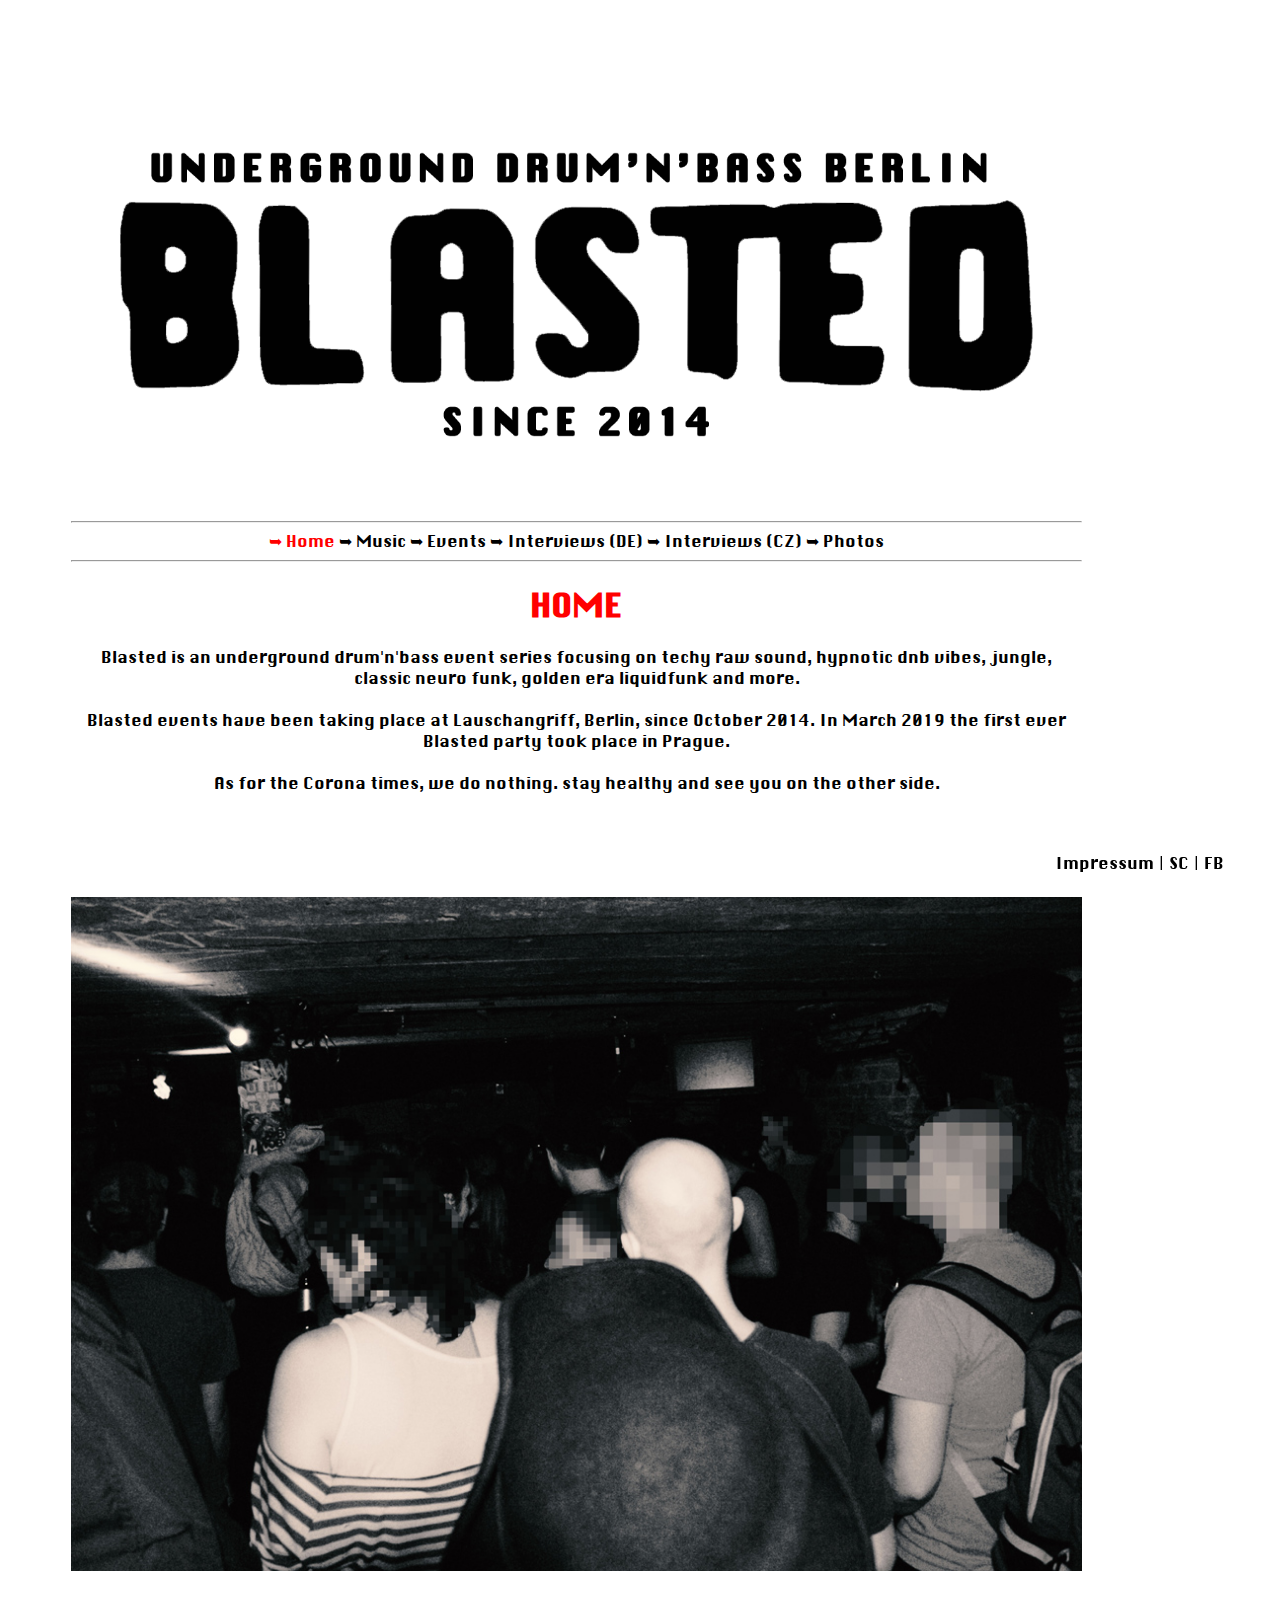
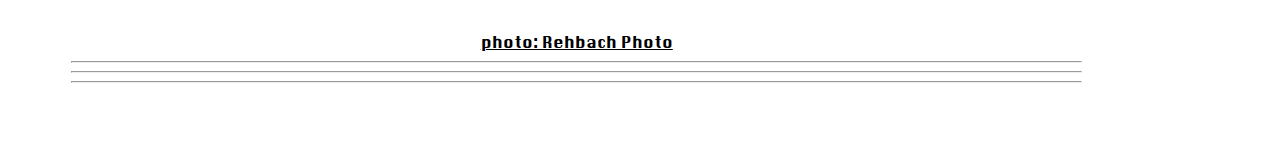
==== commit 67eae110: "Update index.html" ====
--- a/index.html
+++ b/index.html
@@ -77,7 +77,10 @@
 
 			  Blasted is an underground drum'n'bass event series focusing on techy raw sound, hypnotic dnb vibes, jungle, classic neuro funk, golden era liquidfunk and more.
 			  <br> <br>Blasted events have been taking place at Lauschangriff, Berlin, since October 2014. In March 2019 the first ever Blasted party took place in Prague.
-			   <br> <br>THE NEXT EVENT IS TAKING PLACE ON FRIDAY THE 15TH OF NOVEMBER w/ PRTCL (DSCI4, Flexout, Humanoid), TITLE & UNVRS (Pathfinder, CZ) and the Blasted Crew DJs<br>
+			 
+			  <br> <br>As for the Corona times, we do nothing. stay healthy and see you on the other side.<br>
+			  
+			  <!--  <br> <br>THE NEXT EVENT IS TAKING PLACE ON FRIDAY THE 15TH OF NOVEMBER w/ PRTCL (DSCI4, Flexout, Humanoid), TITLE & UNVRS (Pathfinder, CZ) and the Blasted Crew DJs<br>
 			   CHECK THE FB / RA EVENT AND JOIN US<br>
 			  <u><a href="https://www.facebook.com/events/393811161538121/" target="_blank">https://www.facebook.com/events/393811161538121/</a>
 			  </u> <br>
@@ -85,7 +88,7 @@
 			   <div class="picture"
 	       style="background-image: url('images/2019-11-15-banner.jpg'); height: 90%;">
 				  </div><a href="https://www.facebook.com/rehbachphotography/" target="_blank"></a>
-
+ 				-->
 
 			  <br> <br>
 			  <div class="picture"
